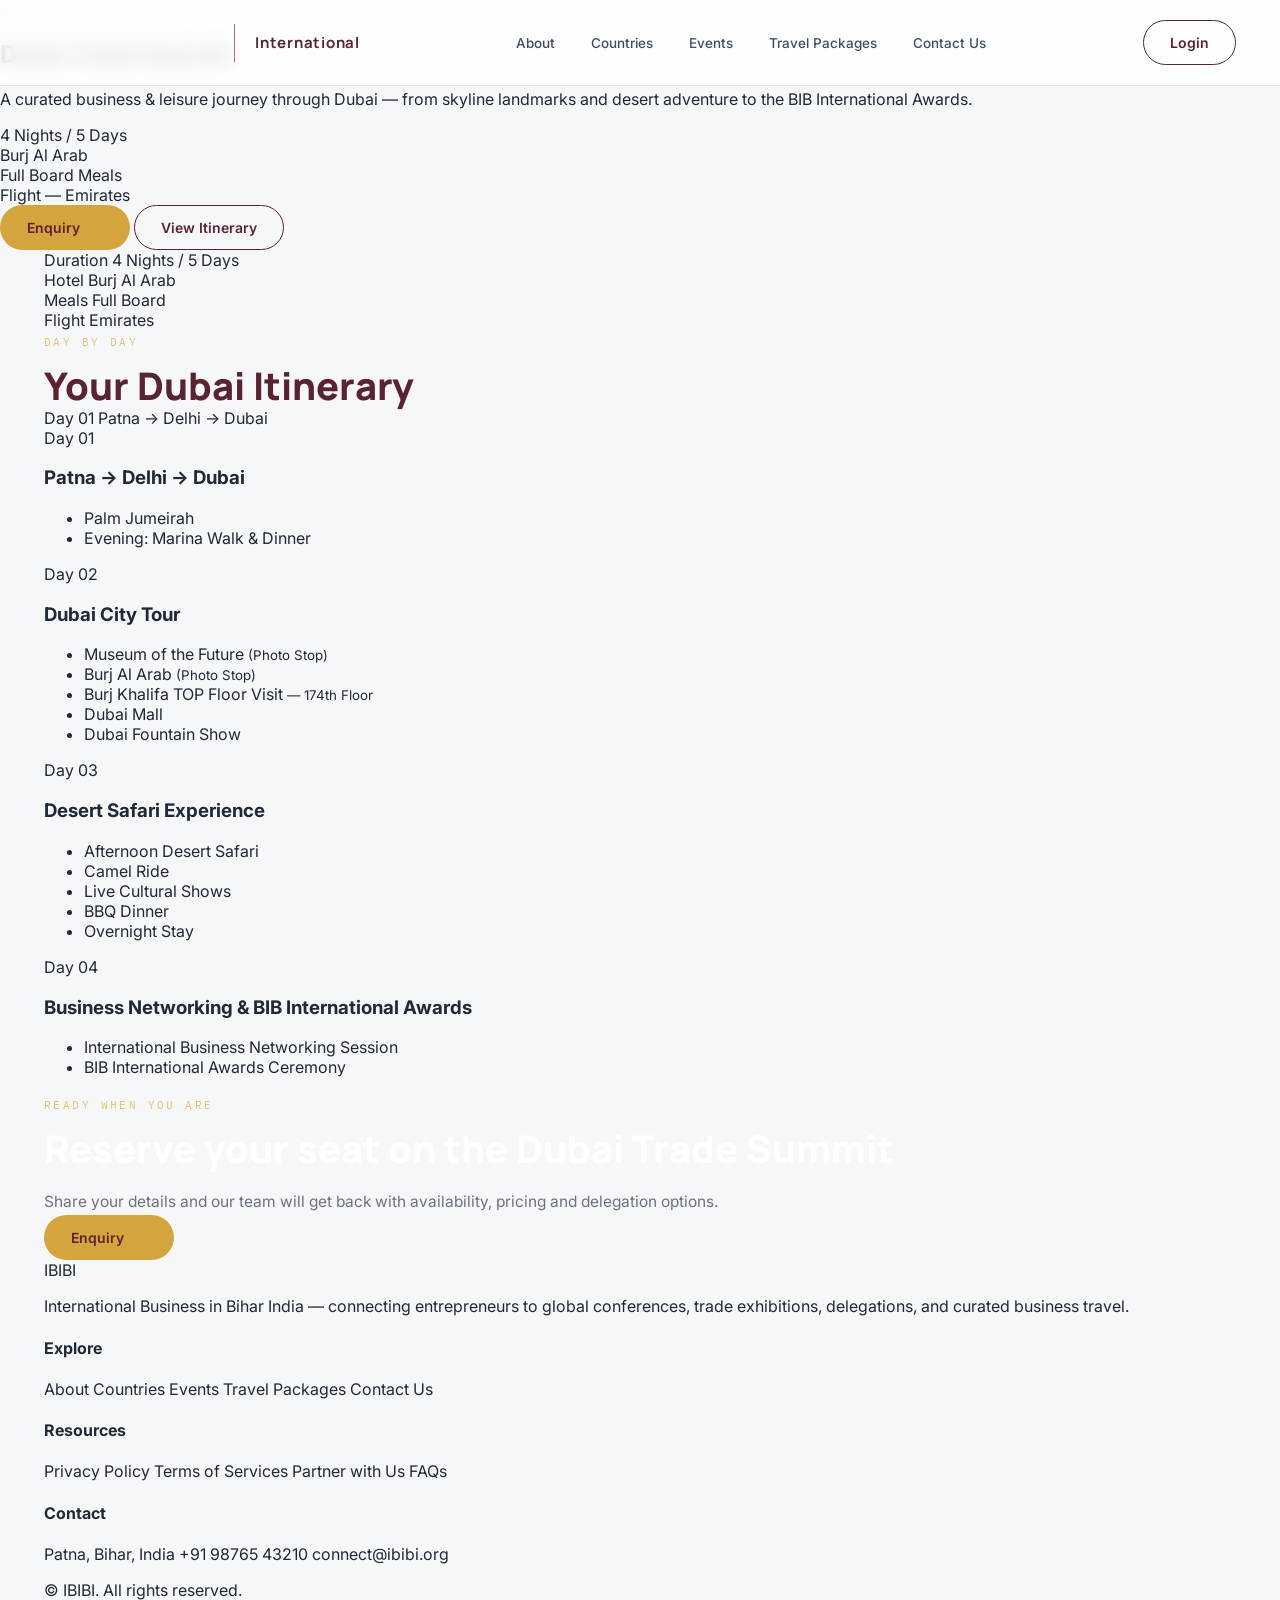
==== package-uae.html @ f999d9f4 "Update package-uae.html" ====
<!doctype html>
<html lang="en">
<head>
<meta charset="UTF-8" />
<meta name="viewport" content="width=device-width, initial-scale=1.0" />
<title>Dubai Trade Summit — UAE Travel Package | IBIBI</title>
<link rel="preconnect" href="https://fonts.googleapis.com">
<link rel="preconnect" href="https://fonts.gstatic.com" crossorigin>
<link href="https://fonts.googleapis.com/css2?family=Manrope:wght@500;600;700;800&family=Inter:wght@400;500;600&family=IBM+Plex+Mono:wght@500&display=swap" rel="stylesheet">
<script src="https://unpkg.com/lucide@latest/dist/umd/lucide.js" defer></script>
<link rel="stylesheet" href="style.css" />
<link rel="stylesheet" href="package.css" />
<link rel="stylesheet" href="https://cdnjs.cloudflare.com/ajax/libs/font-awesome/7.0.1/css/all.min.css" integrity="sha512-2SwdPD6INVrV/lHTZbO2nodKhrnDdJK9/kg2XD1r9uGqPo1cUbujc+IYdlYdEErWNu69gVcYgdxlmVmzTWnetw==" crossorigin="anonymous" referrerpolicy="no-referrer" />
</head>
<body>

<div id="page-wrap" class="loaded">


<!-- ============ NAVBAR ============ -->
<header class="navbar" id="navbar">
  <div class="navbar__inner">
    <a href="#top" class="navbar__brand">
      <!-- <span class="navbar__brand-icon"><i data-lucide="globe-2"></i></span> -->
      <span class="navbar__brand-icon-1" \><img src="./assets/company-logo-bg-rm 1.png" width="170px" alt="" style="border-radius: 12px;" span>
      <!-- <span class="navbar__brand-text">BIB</span> -->
       <div class="divider"></div>

    <span class="international">International</span>
    </a>

    <nav class="navbar__links" id="navLinks">
      <a href="#about">About</a>
      <a href="#countries">Countries</a>
      <a href="#why">Events</a>
      <a href="#packages">Travel Packages</a>
      <a href="#footer">Contact Us</a>
    </nav>

    <a href="#login" class="btn btn--outline navbar__login">Login</a>

    <button class="navbar__burger" id="burgerBtn" aria-label="Toggle menu">
      <i data-lucide="menu"></i>
    </button>
  </div>

  <div class="navbar__mobile" id="navMobile">
    <a href="#about">About</a>
    <a href="#countries">Countries</a>
    <a href="#why">Events</a>
    <a href="#packages">Travel Packages</a>
    <a href="#footer">Contact Us</a>
    <a href="#login" class="btn btn--outline">Login</a>
  </div>
</header>

<!-- ============ PACKAGE HERO ============ -->
<section class="pkg-hero" id="top">
  <div class="pkg-hero__bg" style="background-image:url('https://images.unsplash.com/photo-1518684079-3c830dcef090?q=80&w=1800&auto=format&fit=crop')"></div>
  <div class="pkg-hero__overlay"></div>

  <div class="pkg-hero__content">
    <!-- <a href="index.html#packages" class="pkg-hero__back"><i data-lucide="arrow-left"></i> All Travel Packages</a> -->
    <span class="eyebrow eyebrow--light">United Arab Emirates</span>
    <h1 class="pkg-hero__heading">Dubai Trade Summit</h1>
    <p class="pkg-hero__subheading">A curated business &amp; leisure journey through Dubai — from skyline landmarks and desert adventure to the BIB International Awards.</p>

    <div class="pkg-hero__facts">
      <div class="pkg-hero__fact"><i data-lucide="calendar-days"></i><span>4 Nights / 5 Days</span></div>
      <div class="pkg-hero__fact"><i data-lucide="building-2"></i><span>Burj Al Arab</span></div>
      <div class="pkg-hero__fact"><i data-lucide="utensils"></i><span>Full Board Meals</span></div>
      <div class="pkg-hero__fact"><i data-lucide="plane"></i><span>Flight — Emirates</span></div>
    </div>

    <div class="pkg-hero__actions">
      <button class="btn btn--gold" id="enquiryBtnHero">Enquiry <i data-lucide="arrow-right"></i></button>
      <a href="#itinerary" class="btn btn--outline btn--outline-light">View Itinerary</a>
    </div>
  </div>
</section>

<!-- ============ QUICK FACTS STRIP ============ -->
<section class="pkg-facts">
  <div class="section-inner pkg-facts__grid">
    <div class="pkg-facts__item">
      <span class="pkg-facts__icon"><i data-lucide="calendar-days"></i></span>
      <div>
        <span class="pkg-facts__label">Duration</span>
        <span class="pkg-facts__value">4 Nights / 5 Days</span>
      </div>
    </div>
    <div class="pkg-facts__item">
      <span class="pkg-facts__icon"><i data-lucide="building-2"></i></span>
      <div>
        <span class="pkg-facts__label">Hotel</span>
        <span class="pkg-facts__value">Burj Al Arab</span>
      </div>
    </div>
    <div class="pkg-facts__item">
      <span class="pkg-facts__icon"><i data-lucide="utensils"></i></span>
      <div>
        <span class="pkg-facts__label">Meals</span>
        <span class="pkg-facts__value">Full Board</span>
      </div>
    </div>
    <div class="pkg-facts__item">
      <span class="pkg-facts__icon"><i data-lucide="plane"></i></span>
      <div>
        <span class="pkg-facts__label">Flight</span>
        <span class="pkg-facts__value">Emirates</span>
      </div>
    </div>
  </div>
</section>

<!-- ============ ITINERARY (SCROLL TIMELINE) ============ -->
<section class="itinerary" id="itinerary">
  <div class="section-inner">
    <span class="eyebrow eyebrow--gold">Day By Day</span>
    <h2 class="section-heading">Your Dubai Itinerary</h2>
  </div>

  <div class="section-inner itinerary__layout">

    <!-- Sticky visual panel -->
    <div class="itinerary__sticky-col">
      <div class="itinerary__sticky">
        <div class="itinerary__sticky-image" id="itinImage" style="background-image:url('https://images.unsplash.com/photo-1545555719-a68ea50c8494?q=80&w=1400&auto=format&fit=crop')"></div>
        <div class="itinerary__sticky-overlay"></div>
        <div class="itinerary__sticky-caption">
          <span class="itinerary__sticky-day" id="itinDayNum">Day 01</span>
          <span class="itinerary__sticky-title" id="itinDayTitle">Patna → Delhi → Dubai</span>
        </div>
        <!-- <div class="itinerary__sticky-progress">
          <span class="itinerary__sticky-dot" data-dot="1"></span>
          <span class="itinerary__sticky-dot" data-dot="2"></span>
          <span class="itinerary__sticky-dot" data-dot="3"></span>
          <span class="itinerary__sticky-dot" data-dot="4"></span>
        </div> -->
      </div>
    </div>

    <!-- Scrolling day content -->
    <div class="itinerary__days">

      <article class="itinerary__day is-active" data-day="01" data-title="Patna → Delhi → Dubai"
        data-image="https://images.unsplash.com/photo-1545555719-a68ea50c8494?q=80&w=1400&auto=format&fit=crop">
        <span class="itinerary__day-tag">Day 01</span>
        <h3>Patna → Delhi → Dubai</h3>
        <div class="itinerary__day-mobile-img" style="background-image:url('https://images.unsplash.com/photo-1545555719-a68ea50c8494?q=80&w=1400&auto=format&fit=crop')"></div>
        <ul class="itinerary__list">
          <li><i data-lucide="map-pin"></i> Palm Jumeirah</li>
          <li><i data-lucide="moon-star"></i> Evening: Marina Walk &amp; Dinner</li>
        </ul>
      </article>

      <article class="itinerary__day" data-day="02" data-title="Dubai City Tour"
        data-image="https://images.unsplash.com/photo-1569669568753-66ae4baf6d58?q=80&w=1400&auto=format&fit=crop">
        <span class="itinerary__day-tag">Day 02</span>
        <h3>Dubai City Tour</h3>
        <div class="itinerary__day-mobile-img" style="background-image:url('https://images.unsplash.com/photo-1569669568753-66ae4baf6d58?q=80&w=1400&auto=format&fit=crop')"></div>
        <ul class="itinerary__list">
          <li><i data-lucide="camera"></i> Museum of the Future <small>(Photo Stop)</small></li>
          <li><i data-lucide="camera"></i> Burj Al Arab <small>(Photo Stop)</small></li>
          <li><i data-lucide="building-2"></i> Burj Khalifa TOP Floor Visit <small>— 174th Floor</small></li>
          <li><i data-lucide="shopping-bag"></i> Dubai Mall</li>
          <li><i data-lucide="droplets"></i> Dubai Fountain Show</li>
        </ul>
      </article>

      <article class="itinerary__day" data-day="03" data-title="Desert Safari Experience"
        data-image="https://images.unsplash.com/photo-1763535884852-ad4af7563326?q=80&w=1400&auto=format&fit=crop">
        <span class="itinerary__day-tag">Day 03</span>
        <h3>Desert Safari Experience</h3>
        <div class="itinerary__day-mobile-img" style="background-image:url('https://images.unsplash.com/photo-1763535884852-ad4af7563326?q=80&w=1400&auto=format&fit=crop')"></div>
        <ul class="itinerary__list">
          <li><i data-lucide="sunset"></i> Afternoon Desert Safari</li>
          <li><i data-lucide="footprints"></i> Camel Ride</li>
          <li><i data-lucide="music"></i> Live Cultural Shows</li>
          <li><i data-lucide="flame"></i> BBQ Dinner</li>
          <li><i data-lucide="tent"></i> Overnight Stay</li>
        </ul>
      </article>

      <article class="itinerary__day" data-day="04" data-title="Business Networking &amp; BIB Awards"
        data-image="https://images.unsplash.com/photo-1521737711867-e3b97375f902?q=80&w=1400&auto=format&fit=crop">
        <span class="itinerary__day-tag">Day 04</span>
        <h3>Business Networking &amp; BIB International Awards</h3>
        <div class="itinerary__day-mobile-img" style="background-image:url('https://images.unsplash.com/photo-1521737711867-e3b97375f902?q=80&w=1400&auto=format&fit=crop')"></div>
        <ul class="itinerary__list">
          <li><i data-lucide="handshake"></i> International Business Networking Session</li>
          <li><i data-lucide="award"></i> BIB International Awards Ceremony</li>
        </ul>
      </article>

    </div>
  </div>
</section>

<!-- ============ ENQUIRY CTA BAND ============ -->
<section class="pkg-cta">
  <div class="section-inner pkg-cta__inner">
    <div>
      <span class="eyebrow eyebrow--gold">Ready When You Are</span>
      <h2 class="section-heading section-heading--light">Reserve your seat on the Dubai Trade Summit</h2>
      <p class="body-text pkg-cta__text">Share your details and our team will get back with availability, pricing and delegation options.</p>
    </div>
    <button class="btn btn--gold pkg-cta__btn" id="enquiryBtnCta">Enquiry <i data-lucide="arrow-right"></i></button>
  </div>
</section>

<!-- ============ FOOTER ============ -->
<footer class="footer" id="footer">
  <div class="section-inner footer__grid">
    <div class="footer__brand">
      <div class="footer__brand-row">
        <span class="footer__brand-icon"><i data-lucide="globe-2"></i></span>
        <span class="footer__brand-text">IBIBI</span>
      </div>
      <p>International Business in Bihar India — connecting entrepreneurs to global conferences, trade exhibitions, delegations, and curated business travel.</p>
      <div class="footer__socials">
        <a href="#" aria-label="LinkedIn"><i class="fa-brands fa-linkedin"></i></a>
        <a href="#" aria-label="Twitter"><i class="fa-brands fa-x-twitter"></i></a>
        <a href="#" aria-label="Instagram"><i class="fa-brands fa-instagram"></i></a>
        <a href="#" aria-label="Facebook"><i class="fa-brands fa-facebook"></i></a>
      </div>
    </div>

    <div class="footer__col">
      <h4>Explore</h4>
      <a href="index.html#about">About</a>
      <a href="index.html#countries">Countries</a>
      <a href="index.html#why">Events</a>
      <a href="index.html#packages">Travel Packages</a>
      <a href="index.html#footer">Contact Us</a>
    </div>
    <div class="footer__col">
      <h4>Resources</h4>
      <a href="#">Privacy Policy</a>
      <a href="#">Terms of Services</a>
      <a href="#">Partner with Us</a>
      <a href="#">FAQs</a>
    </div>

    <div class="footer__col">
      <h4>Contact</h4>
      <span class="footer-contact"><a href=""><i data-lucide="map-pin"></i> Patna, Bihar, India</a></span>
      <span class="footer-contact"><a href="tel: 9876543210"><i data-lucide="phone"></i> +91 98765 43210</a></span>
      <span class="footer-contact"><a href="mailto: connect@ibibi.org"><i data-lucide="mail"></i> connect@ibibi.org</a></span>
    </div>
  </div>

  <div class="section-inner footer__bottom">
    <p>&copy; <span id="year"></span> IBIBI. All rights reserved.</p>
  </div>
</footer>

<!-- ============ CONTACT POPUP ============ -->
<div class="popup" id="popup" hidden>
  <div class="popup__backdrop" id="popupBackdrop"></div>
  <div class="popup__panel">
    <button class="popup__close" id="popupClose" aria-label="Close"><i data-lucide="x"></i></button>

    <div id="popupForm">
      <span class="eyebrow">Dubai Trade Summit</span>
      <h3 class="popup__heading">Enquire about this package</h3>
      <p class="popup__text">Share a few details and our travel desk will get in touch with pricing and availability.</p>

      <form id="contactForm">
        <input required type="text" placeholder="Full name" name="name" />
        <input required type="email" placeholder="Email address" name="email" />
        <input type="tel" placeholder="Phone number" name="phone" />
        <textarea placeholder="Anything specific you'd like to know?" name="message" rows="3"></textarea>
        <button type="submit" class="btn btn--navy popup__submit">Submit</button>
      </form>
    </div>

    <div id="popupThanks" class="popup__thanks" hidden>
      <span class="popup__thanks-icon"><i data-lucide="handshake"></i></span>
      <h3>Thank you</h3>
      <p>Our team will reach out to you shortly.</p>
    </div>
  </div>
</div>

</div>

<script src="package.js" defer></script>
</body>
</html>
---- style.css ----
/* ==========================================================
   TOKENS
   ========================================================== */
:root {
  /* --paper: #F6F7F9;
  --surface: #FFFFFF;
  --navy-900: #0E2238;
  --navy-800: #132B45;
  --navy-700: #1B3A5C;
  --navy-500: #2F5C8A;
  --navy-100: #E8EDF3;
  --gold-600: #B8862E;
  --gold-500: #C9992B;
  --gold-400: #D9AE55;
  --gold-100: #F5E9D2;
  --ink: #20242B;
  --muted: #667085;
  --line: #E4E7EC; */

  --paper: #F6F7F9;
  --surface: #FFFFFF;

--navy-900: #5A2332;
--navy-800: #703042;
--navy-700: #8A4659;
--navy-500: #B07082;
--navy-100: #FAEEF2;

  --gold-600: #B8862E;
  --gold-500: #D4A53D;
  --gold-400: #E6C46A;
  --gold-100: #FCF5E6;

  --ink: #1F2937;
  --muted: #6B7280;
  --line: #E5E7EB;

  --font-display: 'Manrope', sans-serif;
  --font-body: 'Inter', sans-serif;
  --font-mono: 'IBM Plex Mono', monospace;

  --shadow-card: 0 1px 2px rgba(14,34,56,0.04), 0 8px 24px -8px rgba(14,34,56,0.10);
  --shadow-card-hover: 0 4px 8px rgba(14,34,56,0.06), 0 20px 40px -12px rgba(14,34,56,0.18);
  --shadow-nav: 0 1px 0 rgba(14,34,56,0.06), 0 8px 24px -12px rgba(14,34,56,0.12);
}

* { box-sizing: border-box; }
html { scroll-behavior: smooth; }
body {
  margin: 0;
  font-family: var(--font-body);
  color: var(--ink);
  background: var(--paper);
  -webkit-font-smoothing: antialiased;
}



body.home{
  overflow: hidden;
}

#page-wrap{
    visibility: hidden;
    opacity: 0;
    transition: opacity .6s ease;
}

#page-wrap.loaded{
    visibility: visible;
    opacity: 1;
}

/* ==========================================================
   PRELOADER
   ========================================================== */
.preloader {
  position: fixed;
  inset: 0;
  z-index: 9999;
  background: #4A1627;
  display: flex;
  flex-direction: column;
  align-items: center;
  justify-content: center;
  transition: opacity .6s ease, visibility .6s ease;
}

.preloader.is-done {
  opacity: 0;
  visibility: hidden;
  pointer-events: none;
}

.preloader__center {
  display: flex;
  flex-direction: column;
  align-items: center;
  text-align: center;
}

.preloader__logo {
  display: flex;
  align-items: center;
  gap: 12px;
  opacity: 0;
  animation: preloaderFade 1.1s ease forwards;
  animation-delay: 0.3s;
}

.preloader__logo-icon {
  width: 56px;
  height: 56px;
  border-radius: 999px;
  background: rgba(230,196,106,0.12);
  border: 1.5px solid var(--gold-400);
  display: flex;
  align-items: center;
  justify-content: center;
  color: var(--gold-400);
}
.preloader__logo-icon svg,
.preloader__logo-icon [data-lucide] { width: 28px; height: 28px; }

.preloader__logo-text {
  font-family: var(--font-display);
  font-weight: 800;
  font-size: 30px;
  letter-spacing: -0.01em;
  color: var(--gold-400);
}


.preloader__tagline {
  margin: 20px 0 0;
  display: flex;
  justify-content: center;
  align-items: center;
  gap: 6px;

  font-family: var(--font-body);
  font-size: 14px;
  font-weight: 500;
  letter-spacing: 0.02em;
  color: var(--gold-100);
}

.preloader__tagline-group {
  display: inline-block;
  overflow: hidden;
  line-height: 1.4;
}

.preloader__tagline-group span {
  display: inline-block;
  opacity: 0;
  transform: translateY(120%);
  animation: preloaderWordUp 0.6s cubic-bezier(.22,1,.36,1) forwards;
}

/* Animation timing */

.preloader__tagline-group:nth-child(1) span {
  animation-delay: 1.5s;
}

.preloader__tagline-group:nth-child(2) span {
  animation-delay: 2.5s;
}

.preloader__tagline-group:nth-child(3) span {
  animation-delay: 3.5s;
}

@keyframes preloaderWordUp {
  from {
    opacity: 0;
    transform: translateY(120%);
  }

  to {
    opacity: 1;
    transform: translateY(0);
  }
}

@keyframes preloaderFade {
  to { opacity: 1; }
}




.preloader__loading {
  position: fixed;
  left: 0;
  right: 0;
  bottom: 0;
  display: flex;
  flex-direction: column;
  gap: 12px;
  padding-bottom: 12px;
}

.preloader__percent { order: 1; }
.preloader__bar { order: 2; margin-bottom: -12px; }

.preloader__percent {
  padding-left: 32px;
  font-family: var(--font-display);
  font-weight: 800;
  font-size: 17px;
  letter-spacing: 0.01em;
  color: var(--gold-400);
}

.preloader__bar {
  width: 100%;
  height: 6px;
  background: rgba(230,196,106,0.16);
  overflow: hidden;
}

.preloader__bar-fill {
  height: 100%;
  width: 0%;
  background: var(--gold-400);
}

@media (max-width: 640px) {
  .preloader__logo-icon { width: 48px; height: 48px; }
  .preloader__logo-icon svg,
  .preloader__logo-icon [data-lucide] { width: 24px; height: 24px; }
  .preloader__logo-text { font-size: 24px; }
  .preloader__percent { padding-left: 20px; font-size: 15px; }
}

/* pre-load ended */




img { display: block; max-width: 100%; }
a { text-decoration: none; color: inherit; }
button { font-family: inherit; cursor: pointer; }
::selection { background: var(--gold-500); color: #fff; }

a:focus-visible, button:focus-visible, input:focus-visible, textarea:focus-visible {
  outline: 2px solid var(--gold-500);
  outline-offset: 2px;
  border-radius: 4px;
}

[data-lucide] { width: 1em; height: 1em; }

.section-inner {
  max-width: 1240px;
  margin: 0 auto;
  padding: 0 24px;
}

.eyebrow {
  display: inline-block;
  font-family: var(--font-mono);
  font-size: 11px;
  letter-spacing: 0.22em;
  text-transform: uppercase;
  color: var(--navy-500);
}
.eyebrow--light { color: var(--gold-400); }
.eyebrow--gold { color: var(--gold-400); }

.section-heading {
  font-family: var(--font-display);
  font-weight: 800;
  color: var(--navy-900);
  font-size: 38px;
  line-height: 1.15;
  margin: 14px 0 0;
}
.section-heading--light { color: #fff; }

.body-text {
  color: var(--muted);
  font-size: 15.5px;
  line-height: 1.7;
  margin: 18px 0 0;
}

.btn {
  display: inline-flex;
  align-items: center;
  gap: 8px;
  font-weight: 600;
  font-size: 14px;
  padding: 13px 26px;
  border-radius: 999px;
  border: 1px solid transparent;
  transition: background-color .3s ease, color .3s ease, border-color .3s ease;
}
.btn--outline {
  border-color: var(--navy-900);
  color: var(--navy-900);
}
.btn--outline:hover { background: var(--navy-900); color: #fff; }

.btn--navy { background: var(--navy-900); color: #fff; }
.btn--navy:hover { background: var(--navy-700); }

.btn--gold { background: var(--gold-500); color: var(--navy-900); }
.btn--gold:hover { background: var(--gold-600); }

.btn svg, .btn [data-lucide] { width: 15px; height: 15px; }

/* ==========================================================
   NAVBAR
   ========================================================== */
.navbar {
  position: fixed;
  top: 0; left: 0; right: 0;
  z-index: 50;
  background: rgba(255,255,255,0.82);
  backdrop-filter: blur(10px);
  -webkit-backdrop-filter: blur(10px);
  transition: box-shadow .3s ease, background-color .3s ease;
}
.navbar.is-scrolled {
  background: rgba(255,255,255,0.97);
  box-shadow: var(--shadow-nav);
}

.navbar__inner {
  max-width: 1240px;
  margin: 0 auto;
  padding: 20px 24px;
  display: flex;
  align-items: center;
  justify-content: space-between;
  gap: 24px;
  transition: padding .3s ease;
}
.navbar.is-scrolled .navbar__inner { padding-top: 12px; padding-bottom: 12px; }

.navbar__brand { display: flex; align-items: center; gap: 8px; flex-shrink: 0; }
.navbar__brand-icon {
  width: 36px; height: 36px;
  border-radius: 999px;
  background: var(--navy-900);
  display: flex; align-items: center; justify-content: center;
  color: var(--gold-400);
}
.navbar__brand-text {
  font-family: var(--font-display);
  font-weight: 800;
  font-size: 18px;
  color: var(--navy-900);
  letter-spacing: -0.01em;
}

span.navbar__brand-icon-1 {
    display: flex;
    align-items: center;
    gap: 20px;
}

.divider{
    width: 1px;
    height: 38px;
    background: var(--navy-500); /* light gray */
}

.international{
    font-size: 15px;
    font-weight: 700;
    color: var(--navy-900);
    font-family: var(--font-display);
    letter-spacing: 0.75px;
}

.navbar__links { display: flex; align-items: center; gap: 36px; }
.navbar__links a {
  font-size: 13.5px;
  font-weight: 500;
  color: rgba(14,34,56,.8);
  position: relative;
  transition: color .3s ease;
}
.navbar__links a::after {
  content: '';
  position: absolute;
  left: 0; bottom: -6px;
  width: 0; height: 1.5px;
  background: var(--gold-500);
  transition: width .3s ease;
}
.navbar__links a:hover { color: var(--navy-900); }
.navbar__links a:hover::after { width: 100%; }

.navbar__login { flex-shrink: 0; }
.navbar__burger { display: none; background: none; border: none; color: var(--navy-900); }
.navbar__burger svg, .navbar__burger [data-lucide] { width: 24px; height: 24px; }

/* .navbar__mobile {
  display: none;
  flex-direction: column;
  gap: 16px;
  padding: 20px 24px 28px;
  background: #fff;
  border-top: 1px solid var(--line);
}
.navbar__mobile.is-open { display: flex; } */

.navbar__mobile {
  display: flex;
  flex-direction: column;
  max-height: 0;
  gap: 16px;
  /* padding: 20px 24px 28px; */
  padding-left: 24px;
  overflow: hidden;
  background: #fff;
  border-top: 1px solid var(--line);
  transition: max-height 0.35s ease-in-out, padding 0.35s ease-in-out;
}
.navbar__mobile.is-open { display: flex; padding: 20px 24px 28px; max-height: 500px }
.navbar__mobile a { font-size: 15px; font-weight: 500; color: var(--navy-800); }
.navbar__mobile .btn { align-self: flex-start; margin-top: 6px; }

@media (max-width: 960px) {
  .navbar__links, .navbar__login { display: none; }
  .navbar__burger { display: block; }
}


@media only screen and (max-width: 767px){
  span.navbar__brand-icon-1 {
    flex-direction: column;
    gap: 3px;
}span.navbar__brand-icon-1 {}



.navbar__brand img {
    width: 140px;
}

.divider {
    height: 1px;
    width: 100%;
}

   .international{
      font-size: 13px;
}
/* ==========================================================
   HERO
   ========================================================== */
.hero {
  position: relative;
  height: 100vh;
  /* min-height: 620px; */
  width: 100%;
  
  background: var(--navy-900);
}

.hero__slide {
  position: absolute;
  inset: 0;
  opacity: 0;
  overflow: hidden;
  transition: opacity 1.2s ease-in-out;
}
.hero__slide.is-active { opacity: 1; z-index: 1; }

/* .hero__slide-bg {
  position: absolute;
  inset: 0;
  background-size: cover;
  background-position: center;
  transform: scale(1);
} */

.hero__slide-bg {
  position: absolute;
  inset: 0;
  width: 100%;
  height: 100%;
  object-fit: cover;
  transform: scale(1);
}


.hero__slide.img-expand .hero__slide-bg {
  animation: kenBurns 9s ease-out forwards;
}
@keyframes kenBurns { from { transform: scale(1); } to { transform: scale(1.08); } }

.hero__slide-overlay {
  position: absolute;
  inset: 0;
  /* background: linear-gradient(to top, rgba(14,34,56,.88), rgba(14,34,56,.45) 55%, rgba(14,34,56,.6)); */

  background: linear-gradient(
  to top,
  rgba(22, 22, 24, 0.82),
  rgba(22, 22, 24, 0.42) 55%,
  rgba(22, 22, 24, 0.58)
);
}

.hero__content {
  position: relative;
  z-index: 2;
  max-width: 1240px;
  height: 100%;
  margin: 0 auto;
  padding: 0 24px 112px;
  display: flex;
  flex-direction: column;
  justify-content: flex-end;

      opacity:0;
    transform:translateY(30px);
    transition:.8s ease;
}


.hero__slide.is-active .hero__content{
    opacity:1;
    transform:translateY(0);
    transition-delay:.35s;
}

.hero__heading {
  font-family: var(--font-display);
  font-weight: 800;
  color: #fff;
  font-size: 52px;
  line-height: 1.08;
  max-width: 620px;
  margin: 16px 0 0;
}
.hero__subheading {
  color: rgba(255,255,255,.78);
  font-size: 18px;
  max-width: 560px;
  line-height: 1.6;
  margin: 20px 0 0;
}
.hero__cta { margin-top: 32px; width: fit-content; }

.hero__dots {
  position: absolute;
  z-index: 3;
  left: 24px;
  bottom: 32px;
  display: flex;
  align-items: center;
  gap: 16px;
}
.hero__dot {
  background: none;
  border: none;
  padding: 8px 0;
}
.hero__dot span {
  display: block;
  height: 3px;
  width: 20px;
  border-radius: 999px;
  background: rgba(255,255,255,.4);
  transition: all .5s ease;
}
.hero__dot.is-active span { width: 40px; background: var(--gold-500); }
.hero__dot:hover span { background: rgba(255,255,255,.7); }

.hero__arrow {
  position: absolute;
  z-index: 3;
  bottom: 32px;
  width: 40px; height: 40px;
  border-radius: 999px;
  border: 1px solid rgba(255,255,255,.3);
  background: none;
  color: #fff;
  display: flex; align-items: center; justify-content: center;
  transition: background-color .3s ease;
}
.hero__arrow:hover { background: rgba(255,255,255,.1); }
.hero__arrow--left { right: 96px; }
.hero__arrow--right { right: 24px; }

@media (max-width: 640px) {
  .hero__heading { font-size: 34px; }
  .hero__arrow { display: none; }
}

/* ==========================================================
   ABOUT
   ========================================================== */
.about { background: var(--surface); padding: 96px 0; }
.about__grid {
  display: grid;
  grid-template-columns: 1fr 1fr;
  gap: 64px;
  align-items: center;
}
.about__visual {
  background: var(--paper);
  border: 1px solid var(--line);
  border-radius: 24px;
  padding: 48px;
}
.world-svg { width: 100%; height: auto; max-width: 420px; margin: 0 auto; display: block; }
.hub-label {
  font-family: var(--font-mono);
  font-size: 10px;
  fill: #5A6472;
  letter-spacing: 0.04em;
}
.hub-label--center { font-size: 11px; fill: var(--navy-900); letter-spacing: 0.06em; }

.pulse-dot { animation: pulseDot 2.4s ease-in-out infinite; }
@keyframes pulseDot {
  0%, 100% { opacity: .35; transform: scale(1); }
  50% { opacity: 1; transform: scale(1.35); }
}

.feature-grid {
  display: grid;
  grid-template-columns: 1fr 1fr;
  gap: 16px;
  margin-top: 36px;
}
.feature-card {
  display: flex;
  align-items: center;
  gap: 12px;
  border: 1px solid var(--line);
  border-radius: 16px;
  padding: 16px;
  font-size: 13.5px;
  font-weight: 600;
  color: var(--navy-900);
  transition: border-color .3s ease, background-color .3s ease;
}
.feature-card:hover { border-color: rgba(201,153,43,.6); background: rgba(245,233,210,.3); }
.feature-card__icon {
  width: 36px; height: 36px;
  border-radius: 999px;
  background: var(--navy-100);
  display: flex; align-items: center; justify-content: center;
  color: var(--navy-700);
  flex-shrink: 0;
}
.feature-card__icon svg, .feature-card__icon [data-lucide] { width: 18px; height: 18px; }

.about__cta { margin-top: 40px; }

@media (max-width: 900px) {
  .about__grid { grid-template-columns: 1fr; }
  .about__visual { order: 2; }
  .about__content { order: 1; }
  .feature-grid{ grid-template-columns: 1fr; }
}

/* ==========================================================
   WHY CHOOSE
   ========================================================== */
.why { background: var(--paper); padding: 96px 0; }
.why__header { max-width: 560px; margin: 0 auto; text-align: center; }
.why__header .section-heading { font-size: 36px; }

.why__grid {
  display: grid;
  grid-template-columns: repeat(3, 1fr);
  gap: 24px;
  margin-top: 56px;
}
.why-card {
  background: #fff;
  border: 1px solid var(--line);
  border-radius: 20px;
  padding: 28px;
  box-shadow: var(--shadow-card);
  transition: box-shadow .3s ease, transform .3s ease;
}
.why-card:hover { box-shadow: var(--shadow-card-hover); transform: translateY(-4px); }
.why-card__icon {
  width: 48px; height: 48px;
  border-radius: 14px;
  background: var(--navy-900);
  color: #fff;
  display: flex; align-items: center; justify-content: center;
  transition: background-color .3s ease;
}
.why-card:hover .why-card__icon { background: var(--gold-500); }
.why-card__icon svg, .why-card__icon [data-lucide] { width: 22px; height: 22px; }
.why-card h3 {
  font-family: var(--font-display);
  font-weight: 700;
  color: var(--navy-900);
  font-size: 18px;
  margin: 20px 0 0;
}
.why-card p { color: var(--muted); font-size: 14.5px; line-height: 1.6; margin: 8px 0 0; }

@media (max-width: 900px) { .why__grid { grid-template-columns: 1fr 1fr; } }
@media (max-width: 600px) { .why__grid { grid-template-columns: 1fr; } }



/* ==========================================================
   UPCOMING BUSINESS EVENTS
   ========================================================== */
.events { background: var(--surface); padding: 96px 0; }
.events__header { max-width: 620px; margin: 0 auto; text-align: center; }
.events__header .body-text { margin: 14px auto 0; }

.events__layout {
  display: grid;
  grid-template-columns: 7fr 3fr;
  gap: 32px;
  margin-top: 56px;
  align-items: stretch;
}

/* -------- Left: featured event (70%) -------- */
.events__feature {
  background: var(--paper);
  border: 1px solid var(--line);
  border-radius: 24px;
  overflow: hidden;
  box-shadow: var(--shadow-card);
  display: flex;
  flex-direction: column;
}
.events__feature-image {
  position: relative;
  height: 320px;
  background-size: cover;
  background-position: center;
  transition: background-image .4s ease;
}
.events__feature-badge {
  position: absolute;
  top: 20px; left: 20px;
  background: var(--gold-500);
  color: #fff;
  font-family: var(--font-mono);
  font-size: 11px;
  text-transform: uppercase;
  letter-spacing: 0.14em;
  padding: 8px 16px;
  border-radius: 999px;
}
.events__feature-body { padding: 36px; flex: 1; display: flex; flex-direction: column; }
.events__feature-title {
  font-family: var(--font-display);
  font-weight: 800;
  color: var(--navy-900);
  font-size: 26px;
  line-height: 1.25;
  margin: 0;
}
.events__feature-meta {
  display: flex;
  gap: 24px;
  flex-wrap: wrap;
  margin-top: 18px;
  color: var(--muted);
  font-size: 14px;
}
.events__feature-meta span { display: flex; align-items: center; gap: 8px; }
.events__feature-meta svg, .events__feature-meta [data-lucide] { width: 16px; height: 16px; color: var(--gold-500); }
.events__feature-desc { color: var(--muted); font-size: 15px; line-height: 1.7; margin: 18px 0 0; flex: 1; }
.events__feature-body .btn { margin-top: 26px; width: fit-content; }

/* -------- Right: event nav (30%) -------- */
.events__nav {
  background: var(--paper);
  border: 1px solid var(--line);
  border-radius: 24px;
  padding: 28px;
  display: flex;
  flex-direction: column;
}
.events__nav-heading {
  font-family: var(--font-mono);
  font-weight: 500;
  color: var(--navy-900);
  font-size: 12px;
  text-transform: uppercase;
  letter-spacing: 0.2em;
  margin: 0;
}
.events__nav-list { list-style: none; margin: 12px 0 0; padding: 0; display: flex; flex-direction: column; }
.events__nav-item {
  display: flex;
  align-items: center;
  gap: 12px;
  padding: 16px 10px;
  border-bottom: 1px solid var(--line);
  border-radius: 12px;
  cursor: pointer;
  transition: background-color .3s ease, padding-left .3s ease;
}
.events__nav-item:last-child { border-bottom: none; }
.events__nav-item:hover { background: var(--navy-100); padding-left: 16px; }
.events__nav-item.is-active { background: var(--navy-900); padding-left: 16px; }
.events__nav-date {
  font-family: var(--font-mono);
  font-size: 11px;
  color: var(--gold-600);
  letter-spacing: 0.04em;
  flex-shrink: 0;
  width: 50px;
}
.events__nav-item.is-active .events__nav-date { color: var(--gold-400); }
.events__nav-title { flex: 1; font-size: 14px; font-weight: 600; color: var(--navy-900); line-height: 1.4; }
.events__nav-item.is-active .events__nav-title { color: #fff; }
.events__nav-arrow {
  width: 14px; height: 14px;
  color: var(--gold-600);
  opacity: 0;
  transform: translateX(-4px);
  transition: opacity .3s ease, transform .3s ease;
  flex-shrink: 0;
}
.events__nav-item:hover .events__nav-arrow { opacity: 1; transform: translateX(0); }
.events__nav-item.is-active .events__nav-arrow { opacity: 1; transform: translateX(0); color: var(--gold-400); }

.events__nav-viewall {
  margin-top: 20px;
  display: inline-flex;
  align-items: center;
  gap: 8px;
  justify-content: center;
  padding: 13px;
  border-radius: 999px;
  border: 1px solid var(--line);
  color: var(--navy-900);
  font-size: 14px;
  font-weight: 600;
  transition: border-color .3s ease, color .3s ease;
}
.events__nav-viewall:hover { border-color: var(--gold-500); color: var(--gold-600); }
.events__nav-viewall svg, .events__nav-viewall [data-lucide] { width: 14px; height: 14px; }

@media (max-width: 900px) {
  .events__layout { grid-template-columns: 1fr; }
}
@media (max-width: 600px) {
  .events__feature-image { height: 220px; }
  .events__feature-body { padding: 28px; }
  .events__feature-meta { flex-direction: column; gap: 10px; }
}





/* ==========================================================
   COUNTRIES
   ========================================================== */
.countries { background: var(--surface); padding: 96px 0; }
.countries__grid {
  display: grid;
  grid-template-columns: repeat(3, 1fr);
  gap: 32px;
  margin-top: 56px;
}
.country-card {
  position: relative;
  height: 420px;
  border-radius: 24px;
  overflow: hidden;
  background-size: cover;
  background-position: center;
  cursor: pointer;
}
.country-card__overlay {
  position: absolute; inset: 0;
  background: linear-gradient(to top, rgba(14,34,56,.92), rgba(14,34,56,.15) 60%, transparent);
}
.country-card__content {
  position: absolute;
  left: 0; right: 0; bottom: 0;
  padding: 28px;
}
.country-card__content h3 {
  font-family: var(--font-display);
  font-weight: 700;
  color: #fff;
  font-size: 24px;
  margin: 0;
}
.country-card__content p {
  color: rgba(255,255,255,.75);
  font-size: 13.5px;
  line-height: 1.6;
  margin: 8px 0 0;
  max-width: 85%;
}
.country-card__link {
  display: inline-flex;
  align-items: center;
  gap: 6px;
  margin-top: 16px;
  color: var(--gold-400);
  font-size: 14px;
  font-weight: 600;
  opacity: 0;
  transform: translateY(8px);
  transition: opacity .3s ease, transform .3s ease;
}
.country-card__link svg, .country-card__link [data-lucide] { width: 14px; height: 14px; }
.country-card:hover .country-card__link { opacity: 1; transform: translateY(0); }
.country-card:hover { transform: scale(1.01); }
.country-card { transition: transform .4s ease; }

@media (max-width: 900px) { .countries__grid { grid-template-columns: 1fr 1fr; } }
@media (max-width: 600px) { .countries__grid { grid-template-columns: 1fr; } }

/* ==========================================================
   PACKAGES
   ========================================================== */
.packages { background: var(--navy-900); padding: 96px 0; }
.packages__grid {
  display: grid;
  grid-template-columns: repeat(3, 1fr);
  gap: 32px;
  margin-top: 56px;
}
.package-card {
  background: #fff;
  border-radius: 24px;
  overflow: hidden;
  box-shadow: var(--shadow-card);
  transition: box-shadow .3s ease, transform .3s ease;
}

.packages__grid .package-card:first-child {
    border: 4px solid var(--gold-500) !important;
    box-shadow: 1px 1px 3px var(--gold-400) !important;
}

.package-card:hover { box-shadow: var(--shadow-card-hover); transform: translateY(-6px); }
.package-card__img { height: 220px; background-size: cover; background-position: center; }
.package-card__body { padding: 28px; }
.package-card__country {
  font-family: var(--font-mono);
  font-size: 11px;
  text-transform: uppercase;
  letter-spacing: 0.22em;
  color: var(--navy-500);
}
.package-card__body h3 {
  font-family: var(--font-display);
  font-weight: 700;
  color: var(--navy-900);
  font-size: 20px;
  margin: 8px 0 0;
}
.package-card__duration {
  display: flex;
  align-items: center;
  gap: 6px;
  color: var(--muted);
  font-size: 13px;
  margin-top: 12px;
}
.package-card__duration svg, .package-card__duration [data-lucide] { width: 14px; height: 14px; }
.package-card__footer {
  display: flex;
  align-items: center;
  justify-content: space-between;
  margin-top: 24px;
  padding-top: 20px;
  border-top: 1px solid var(--line);
}
.package-card__price {
  font-family: var(--font-display);
  font-weight: 800;
  color: var(--navy-900);
  font-size: 18px;
}
.package-card__price small { font-family: var(--font-body); font-weight: 400; color: var(--muted); font-size: 12px; }
.package-card__link {
  display: inline-flex;
  align-items: center;
  gap: 6px;
  font-size: 14px;
  font-weight: 600;
  color: var(--navy-900);
  transition: color .3s ease;
}
.package-card__link:hover { color: var(--gold-600); }
.package-card__link svg, .package-card__link [data-lucide] { width: 14px; height: 14px; }

#packages .package-card__price i{
  color: var(--navy-900);
  font-size: 12px;
}

@media (max-width: 900px) { .packages__grid { grid-template-columns: 1fr; } }

/* ==========================================================
   FOOTER
   ========================================================== */
.footer { background: var(--navy-900); border-top: 1px solid rgba(255,255,255,.1); padding: 80px 0 32px; }
.footer__grid {
  display: grid;
  grid-template-columns: 2fr 1fr 1fr 1fr;
  gap: 48px;
}
.footer__brand-row { display: flex; align-items: center; gap: 8px; }
.footer__brand-icon {
  width: 36px; height: 36px;
  border-radius: 999px;
  background: rgba(255,255,255,.1);
  display: flex; align-items: center; justify-content: center;
  color: var(--gold-400);
}
.footer__brand-text { font-family: var(--font-display); font-weight: 800; font-size: 18px; color: #fff; }
.footer__brand p {
  color: rgba(255,255,255,.55);
  font-size: 14px;
  line-height: 1.6;
  margin: 20px 0 0;
  max-width: 360px;
}
.footer__socials { display: flex; gap: 12px; margin-top: 28px; }
.footer__socials a {
  width: 36px; height: 36px;
  border-radius: 999px;
  border: 1px solid rgba(255,255,255,.15);
  display: flex; align-items: center; justify-content: center;
  color: rgba(255,255,255,.7);
  transition: all .3s ease;
}
.footer__socials a:hover { background: var(--gold-500); border-color: var(--gold-500); color: var(--navy-900); }
.footer__socials svg, .footer__socials [data-lucide] { width: 16px; height: 16px; }

.footer__col h4 {
  font-family: var(--font-display);
  font-weight: 700;
  color: #fff;
  font-size: 13px;
  text-transform: uppercase;
  letter-spacing: 0.22em;
  margin: 0;
}
.footer__col { display: flex; flex-direction: column; gap: 14px; }
.footer__col a, .footer__col span {
  color: rgba(255,255,255,.55);
  font-size: 14px;
  display: flex;
  align-items: flex-start;
  gap: 10px;
  transition: color .3s ease;
}
.footer__col a { margin-top: 6px; }
.footer__col a:first-of-type { margin-top: 20px; }
.footer__col a:hover { color: var(--gold-400); }
.footer__col span svg, .footer__col span [data-lucide] { width: 16px; height: 16px; color: var(--gold-400); flex-shrink: 0; margin-top: 2px; }
.footer__col span:first-of-type { margin-top: 20px; }

.footer__bottom {
  margin-top: 64px;
  padding-top: 24px;
  border-top: 1px solid rgba(255,255,255,.1);
  display: flex;
  align-items: center;
  justify-content: space-between;
  flex-wrap: wrap;
  gap: 12px;

}

.footer-contact{
  margin-top: 0 !important;
}

.footer-contact a{
  transition: padding 0.35s ease;
  /* margin-top:0 !important; */
}

.footer-contact a:hover{
  padding-left: 5px;
}

.footer__bottom p { color: rgba(255,255,255,.4); font-size: 12.5px; margin: 0; }
.footer__legal { display: flex; gap: 24px; }
.footer__legal a { color: rgba(255,255,255,.4); font-size: 12.5px; transition: color .3s ease; }
.footer__legal a:hover { color: rgba(255,255,255,.7); }

@media (max-width: 800px) {
  .footer__grid { grid-template-columns: 1fr; gap: 40px; }
}

/* ==========================================================
   CONTACT POPUP
   ========================================================== */
.popup {
  position: fixed;
  inset: 0;
  z-index: 100;
  display: flex;
  align-items: center;
  justify-content: center;
  padding: 16px;
}
.popup[hidden] { display: none; }
.popup__backdrop {
  position: absolute; inset: 0;
  background: rgba(14,34,56,.6);
  backdrop-filter: blur(4px);
}
.popup__panel {
  position: relative;
  background: #fff;
  border-radius: 24px;
  width: 100%;
  max-width: 440px;
  padding: 40px;
  box-shadow: var(--shadow-card-hover);
  animation: popIn .4s cubic-bezier(.16,1,.3,1) both;
}
@keyframes popIn {
  from { opacity: 0; transform: translateY(24px) scale(.98); }
  to { opacity: 1; transform: translateY(0) scale(1); }
}
.popup__close {
  position: absolute;
  top: 20px; right: 20px;
  width: 32px; height: 32px;
  border-radius: 999px;
  border: none;
  background: none;
  color: var(--muted);
  display: flex; align-items: center; justify-content: center;
  transition: background-color .3s ease;
}
.popup__close:hover { background: var(--paper); }
.popup__close svg, .popup__close [data-lucide] { width: 16px; height: 16px; }

.popup__heading {
  font-family: var(--font-display);
  font-weight: 800;
  color: var(--navy-900);
  font-size: 24px;
  line-height: 1.3;
  margin: 12px 0 0;
}
.popup__text { color: var(--muted); font-size: 13.5px; line-height: 1.6; margin: 8px 0 0; }

#contactForm { margin-top: 24px; display: flex; flex-direction: column; gap: 14px; }
#contactForm input, #contactForm textarea {
  width: 100%;
  border: 1px solid var(--line);
  border-radius: 12px;
  padding: 13px 16px;
  font-size: 14px;
  font-family: inherit;
  color: var(--ink);
  transition: border-color .3s ease;
  resize: none;
}
#contactForm input::placeholder, #contactForm textarea::placeholder { color: var(--muted); }
#contactForm input:focus, #contactForm textarea:focus { border-color: var(--navy-500); outline: none; }
.popup__submit { width: 100%; justify-content: center; padding: 14px; margin-top: 2px; }

.popup__thanks { text-align: center; padding: 32px 0; }
.popup__thanks-icon {
  width: 48px; height: 48px;
  border-radius: 999px;
  background: var(--gold-100);
  color: var(--gold-600);
  display: flex; align-items: center; justify-content: center;
  margin: 0 auto;
}
.popup__thanks-icon svg, .popup__thanks-icon [data-lucide] { width: 22px; height: 22px; }
.popup__thanks h3 {
  font-family: var(--font-display);
  font-weight: 700;
  color: var(--navy-900);
  font-size: 20px;
  margin: 20px 0 0;
}
.popup__thanks p { color: var(--muted); font-size: 14px; margin: 8px 0 0; }

@media (prefers-reduced-motion: reduce) {
  *, *::before, *::after {
    animation-duration: .001ms !important;
    animation-iteration-count: 1 !important;
    transition-duration: .001ms !important;
    scroll-behavior: auto !important;
  }
}
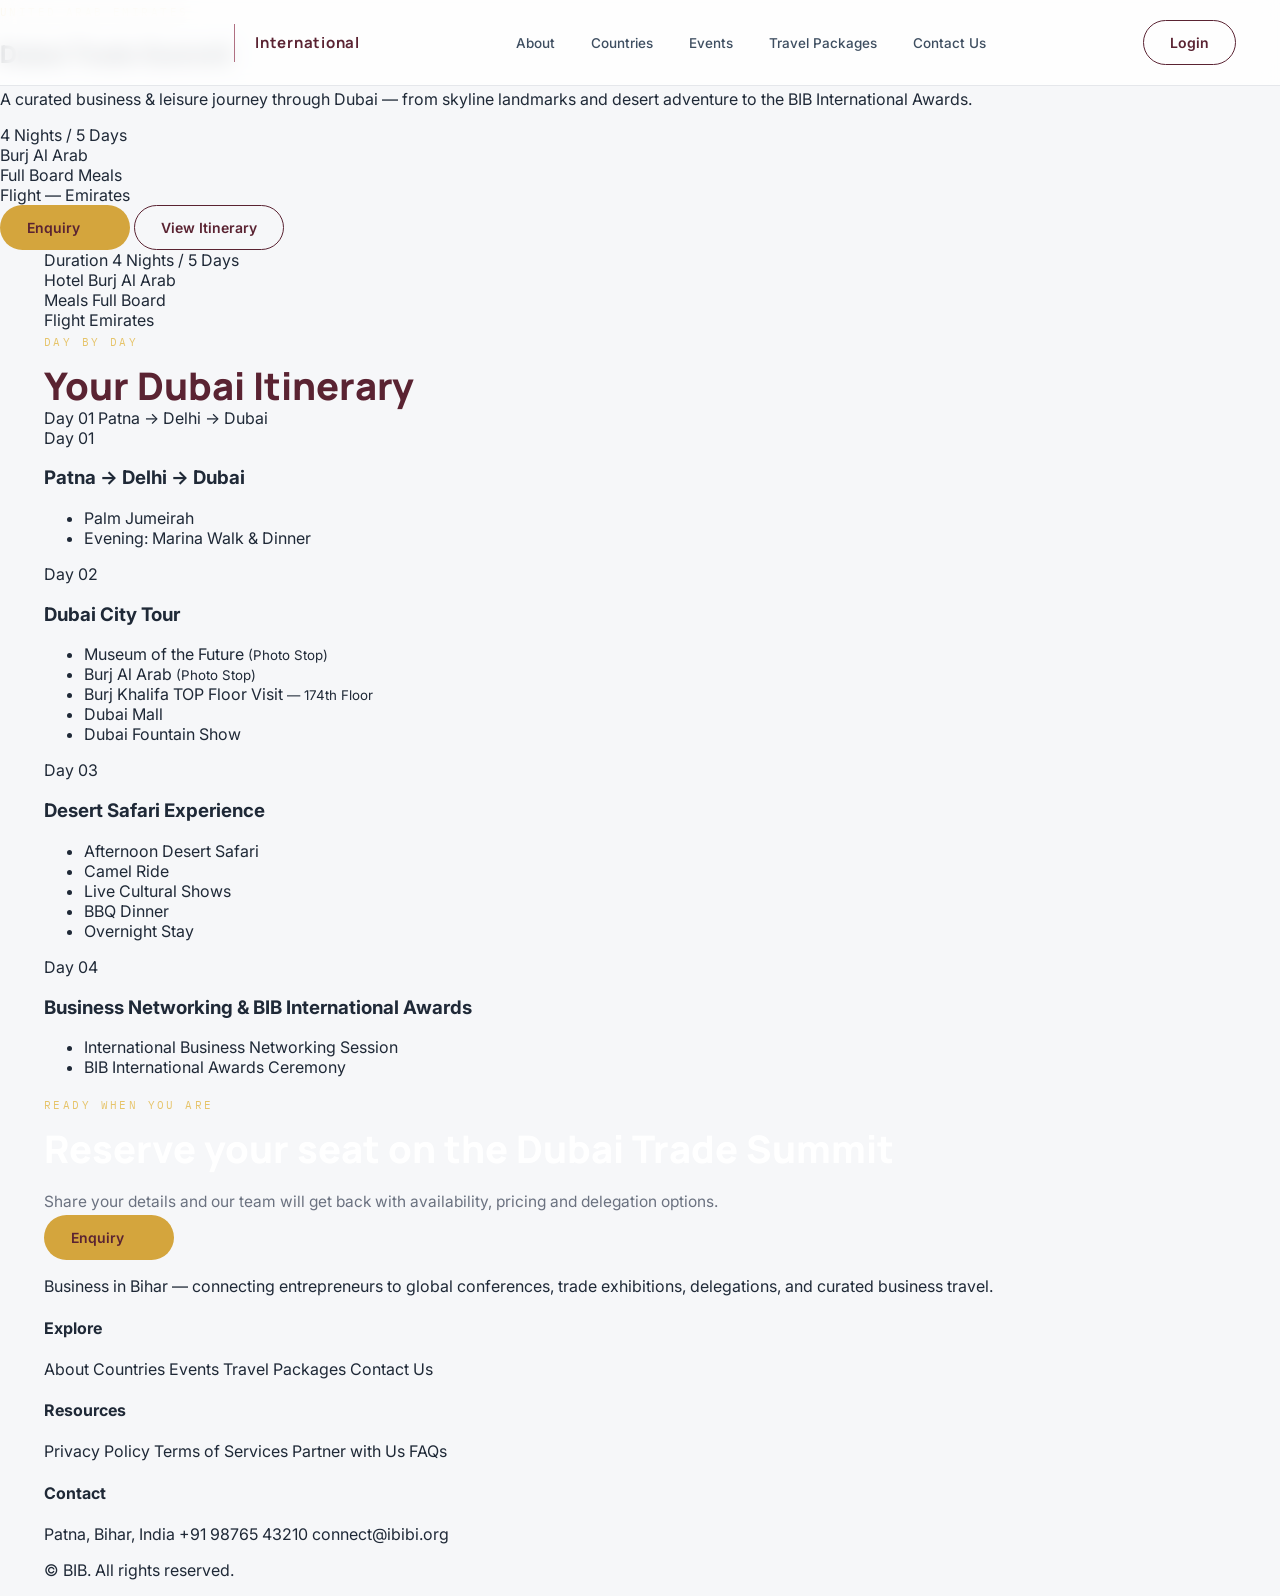
==== commit b5b080da: "Update package-uae.html" ====
--- a/package-uae.html
+++ b/package-uae.html
@@ -3,7 +3,7 @@
 <head>
 <meta charset="UTF-8" />
 <meta name="viewport" content="width=device-width, initial-scale=1.0" />
-<title>Dubai Trade Summit — UAE Travel Package | IBIBI</title>
+<title>Dubai Trade Summit — UAE Travel Package | BIB</title>
 <link rel="preconnect" href="https://fonts.googleapis.com">
 <link rel="preconnect" href="https://fonts.gstatic.com" crossorigin>
 <link href="https://fonts.googleapis.com/css2?family=Manrope:wght@500;600;700;800&family=Inter:wght@400;500;600&family=IBM+Plex+Mono:wght@500&display=swap" rel="stylesheet">
@@ -20,7 +20,7 @@
 <!-- ============ NAVBAR ============ -->
 <header class="navbar" id="navbar">
   <div class="navbar__inner">
-    <a href="#top" class="navbar__brand">
+    <a href="./index.html" class="navbar__brand">
       <!-- <span class="navbar__brand-icon"><i data-lucide="globe-2"></i></span> -->
       <span class="navbar__brand-icon-1" \><img src="./assets/company-logo-bg-rm 1.png" width="170px" alt="" style="border-radius: 12px;" span>
       <!-- <span class="navbar__brand-text">BIB</span> -->
@@ -214,10 +214,11 @@
   <div class="section-inner footer__grid">
     <div class="footer__brand">
       <div class="footer__brand-row">
-        <span class="footer__brand-icon"><i data-lucide="globe-2"></i></span>
-        <span class="footer__brand-text">IBIBI</span>
-      </div>
-      <p>International Business in Bihar India — connecting entrepreneurs to global conferences, trade exhibitions, delegations, and curated business travel.</p>
+        <!-- <span class="footer__brand-icon"><i data-lucide="globe-2"></i></span> -->
+         <span class="navbar__brand-icon-1" \><img src="./assets/company-logo-bg-rm 1.png" width="160px" alt="" style="border-radius: 12px;" span>
+        <!-- <span class="footer__brand-text">BIB</span> -->
+      </div>
+      <p>Business in Bihar — connecting entrepreneurs to global conferences, trade exhibitions, delegations, and curated business travel.</p>
       <div class="footer__socials">
         <a href="#" aria-label="LinkedIn"><i class="fa-brands fa-linkedin"></i></a>
         <a href="#" aria-label="Twitter"><i class="fa-brands fa-x-twitter"></i></a>
@@ -228,11 +229,11 @@
 
     <div class="footer__col">
       <h4>Explore</h4>
-      <a href="index.html#about">About</a>
-      <a href="index.html#countries">Countries</a>
-      <a href="index.html#why">Events</a>
-      <a href="index.html#packages">Travel Packages</a>
-      <a href="index.html#footer">Contact Us</a>
+      <a href="#about">About</a>
+      <a href="#countries">Countries</a>
+      <a href="#why">Events</a>
+      <a href="#packages">Travel Packages</a>
+      <a href="#footer">Contact Us</a>
     </div>
     <div class="footer__col">
       <h4>Resources</h4>
@@ -251,7 +252,11 @@
   </div>
 
   <div class="section-inner footer__bottom">
-    <p>&copy; <span id="year"></span> IBIBI. All rights reserved.</p>
+    <p>&copy; <span id="year"></span> BIB. All rights reserved.</p>
+    <!-- <div class="footer__legal">
+      <a href="#">Privacy Policy</a>
+      <a href="#">Terms of Service</a>
+    </div> -->
   </div>
 </footer>
 
